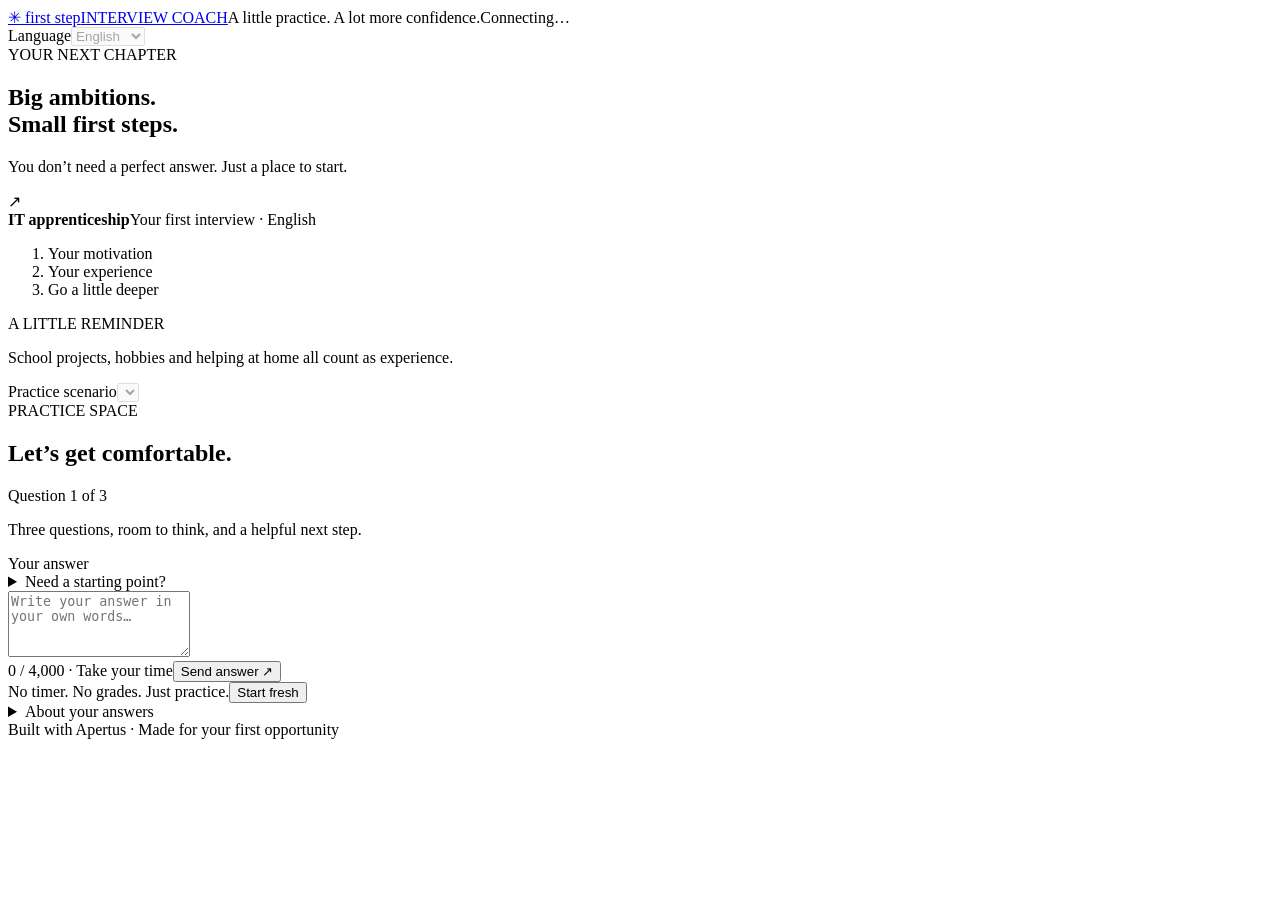
==== track_2a/src/static/index.html @ f62ade74 "feat: add multilingual interview scenarios and contextual hints" ====
<!doctype html>
<html lang="en"><head><meta charset="utf-8"><meta name="viewport" content="width=device-width, initial-scale=1"><title>First Step · Interview practice</title><link rel="stylesheet" href="/style.css"><script src="/app.js" defer></script></head>
<body><header><a class="brand" href="/">✳ <span>first step<span class="brand-sub" data-i18n="brandSub">INTERVIEW COACH</span></span></a><span class="tag" data-i18n="tagline">A little practice. A lot more confidence.</span><span id="mode" class="badge">Connecting…</span><div class="language-control"><label for="language" data-i18n="language">Language</label><select id="language" disabled><option value="en" lang="en">English</option><option value="de" lang="de">Deutsch</option><option value="fr" lang="fr">Français</option><option value="it" lang="it">Italiano</option></select></div></header>
<main><aside><span class="eyebrow" data-i18n="chapter">YOUR NEXT CHAPTER</span><h1><span data-i18n="hero1">Big ambitions.</span><br><span data-i18n="hero2">Small first steps.</span></h1><p data-i18n="welcome">You don’t need a perfect answer. Just a place to start.</p><div class="details"><span class="icon">↗</span><div><strong data-i18n="job">IT apprenticeship</strong><span data-i18n="interview">Your first interview · English</span></div></div><ol id="steps"><li class="active" data-i18n="step1">Your motivation</li><li data-i18n="step2">Your experience</li><li data-i18n="step3">Go a little deeper</li></ol><div class="tip"><span class="eyebrow" data-i18n="reminder">A LITTLE REMINDER</span><p data-i18n="tip">School projects, hobbies and helping at home all count as experience.</p></div></aside>
<section class="practice" aria-label="Interview practice"><div class="scenario-control"><label for="scenario" data-i18n="scenario">Practice scenario</label><select id="scenario" disabled></select></div><div class="session-head"><div><span class="eyebrow" data-i18n="space">PRACTICE SPACE</span><h2 data-i18n="heading">Let’s get comfortable.</h2></div><span id="progress" class="badge">Question 1 of 3</span></div><p class="intro" data-i18n="intro">Three questions, room to think, and a helpful next step.</p><div id="demo-note" hidden data-i18n="demo">Demo mode · Example questions and fixed feedback. No AI calls.</div><div id="conversation" role="log" aria-live="polite" aria-label="Conversation"></div><div id="status" role="status" aria-live="polite"></div><form id="answer-form"><label for="answer" data-i18n="answer">Your answer</label><details id="answer-help" class="answer-help"><summary data-i18n="helpTitle">Need a starting point?</summary><p id="answer-hint">Use a real example: what happened, what you did, and what you learned. A few sentences are enough.</p></details><textarea aria-describedby="count" id="answer" maxlength="4000" rows="4" placeholder="Write your answer in your own words…" required></textarea><div class="compose-footer"><span id="count">0 / 4,000 · Take your time</span><button data-i18n="send" id="send" type="submit">Send answer ↗</button></div></form><div id="finished" hidden><h3 data-i18n="finished">You showed up. That’s a first step.</h3><p data-i18n="next">Take one idea from your feedback into your next practice.</p></div><div class="session-actions"><button data-i18n="download" id="download" class="secondary-button" hidden>Download conversation ↓</button></div><div class="session-footer"><span data-i18n="reassurance">No timer. No grades. Just practice.</span><button id="restart" class="text-button" data-i18n="restart">Start fresh</button></div><details class="privacy-disclosure"><summary data-i18n="privacyTitle">About your answers</summary><p class="privacy" data-i18n="privacy">Answers are sent to the configured model provider. This app keeps the conversation in this tab only. Avoid names or personal details.</p></details></section></main><footer data-i18n="footer">Built with Apertus · Made for your first opportunity</footer></body></html>
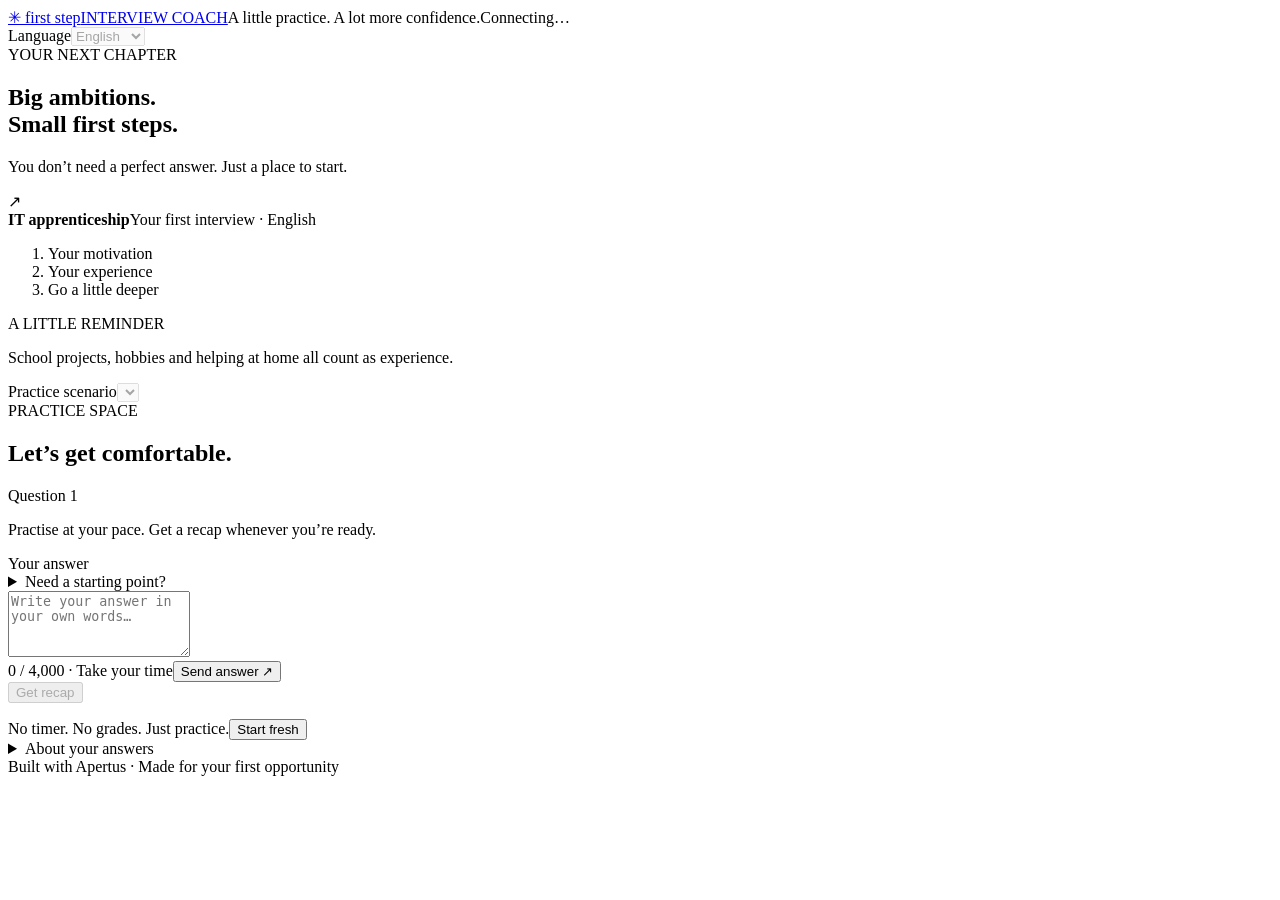
==== commit ff9fc6e6: "feat: add flexible interview sessions and on-demand recaps" ====
--- a/track_2a/src/static/index.html
+++ b/track_2a/src/static/index.html
@@ -2,4 +2,4 @@
 <html lang="en"><head><meta charset="utf-8"><meta name="viewport" content="width=device-width, initial-scale=1"><title>First Step · Interview practice</title><link rel="stylesheet" href="/style.css"><script src="/app.js" defer></script></head>
 <body><header><a class="brand" href="/">✳ <span>first step<span class="brand-sub" data-i18n="brandSub">INTERVIEW COACH</span></span></a><span class="tag" data-i18n="tagline">A little practice. A lot more confidence.</span><span id="mode" class="badge">Connecting…</span><div class="language-control"><label for="language" data-i18n="language">Language</label><select id="language" disabled><option value="en" lang="en">English</option><option value="de" lang="de">Deutsch</option><option value="fr" lang="fr">Français</option><option value="it" lang="it">Italiano</option></select></div></header>
 <main><aside><span class="eyebrow" data-i18n="chapter">YOUR NEXT CHAPTER</span><h1><span data-i18n="hero1">Big ambitions.</span><br><span data-i18n="hero2">Small first steps.</span></h1><p data-i18n="welcome">You don’t need a perfect answer. Just a place to start.</p><div class="details"><span class="icon">↗</span><div><strong data-i18n="job">IT apprenticeship</strong><span data-i18n="interview">Your first interview · English</span></div></div><ol id="steps"><li class="active" data-i18n="step1">Your motivation</li><li data-i18n="step2">Your experience</li><li data-i18n="step3">Go a little deeper</li></ol><div class="tip"><span class="eyebrow" data-i18n="reminder">A LITTLE REMINDER</span><p data-i18n="tip">School projects, hobbies and helping at home all count as experience.</p></div></aside>
-<section class="practice" aria-label="Interview practice"><div class="scenario-control"><label for="scenario" data-i18n="scenario">Practice scenario</label><select id="scenario" disabled></select></div><div class="session-head"><div><span class="eyebrow" data-i18n="space">PRACTICE SPACE</span><h2 data-i18n="heading">Let’s get comfortable.</h2></div><span id="progress" class="badge">Question 1 of 3</span></div><p class="intro" data-i18n="intro">Three questions, room to think, and a helpful next step.</p><div id="demo-note" hidden data-i18n="demo">Demo mode · Example questions and fixed feedback. No AI calls.</div><div id="conversation" role="log" aria-live="polite" aria-label="Conversation"></div><div id="status" role="status" aria-live="polite"></div><form id="answer-form"><label for="answer" data-i18n="answer">Your answer</label><details id="answer-help" class="answer-help"><summary data-i18n="helpTitle">Need a starting point?</summary><p id="answer-hint">Use a real example: what happened, what you did, and what you learned. A few sentences are enough.</p></details><textarea aria-describedby="count" id="answer" maxlength="4000" rows="4" placeholder="Write your answer in your own words…" required></textarea><div class="compose-footer"><span id="count">0 / 4,000 · Take your time</span><button data-i18n="send" id="send" type="submit">Send answer ↗</button></div></form><div id="finished" hidden><h3 data-i18n="finished">You showed up. That’s a first step.</h3><p data-i18n="next">Take one idea from your feedback into your next practice.</p></div><div class="session-actions"><button data-i18n="download" id="download" class="secondary-button" hidden>Download conversation ↓</button></div><div class="session-footer"><span data-i18n="reassurance">No timer. No grades. Just practice.</span><button id="restart" class="text-button" data-i18n="restart">Start fresh</button></div><details class="privacy-disclosure"><summary data-i18n="privacyTitle">About your answers</summary><p class="privacy" data-i18n="privacy">Answers are sent to the configured model provider. This app keeps the conversation in this tab only. Avoid names or personal details.</p></details></section></main><footer data-i18n="footer">Built with Apertus · Made for your first opportunity</footer></body></html>
+<section class="practice" aria-label="Interview practice"><div class="scenario-control"><label for="scenario" data-i18n="scenario">Practice scenario</label><select id="scenario" disabled></select></div><div class="session-head"><div><span class="eyebrow" data-i18n="space">PRACTICE SPACE</span><h2 data-i18n="heading">Let’s get comfortable.</h2></div><span id="progress" class="badge">Question 1</span></div><p class="intro" data-i18n="intro">Practise at your pace. Get a recap whenever you’re ready.</p><div id="demo-note" hidden data-i18n="demo">Demo mode · Example questions and fixed feedback. No AI calls.</div><div id="conversation" role="log" aria-live="polite" aria-label="Conversation"></div><div id="status" role="status" aria-live="polite"></div><form id="answer-form"><label for="answer" data-i18n="answer">Your answer</label><details id="answer-help" class="answer-help"><summary data-i18n="helpTitle">Need a starting point?</summary><p id="answer-hint">Use a real example: what happened, what you did, and what you learned. A few sentences are enough.</p></details><textarea aria-describedby="count" id="answer" maxlength="4000" rows="4" placeholder="Write your answer in your own words…" required></textarea><div class="compose-footer"><span id="count">0 / 4,000 · Take your time</span><button data-i18n="send" id="send" type="submit">Send answer ↗</button></div></form><div id="finished" hidden><h3 data-i18n="finished">You showed up. That’s a first step.</h3><p data-i18n="next">Take one idea from your feedback into your next practice.</p></div><div class="session-actions"><p id="recap-suggestion" role="status" hidden></p><button id="recap" class="secondary-button" data-i18n="recap" disabled>Get recap</button><p id="session-limit"></p><button data-i18n="download" id="download" class="secondary-button" hidden>Download conversation ↓</button></div><div class="session-footer"><span data-i18n="reassurance">No timer. No grades. Just practice.</span><button id="restart" class="text-button" data-i18n="restart">Start fresh</button></div><details class="privacy-disclosure"><summary data-i18n="privacyTitle">About your answers</summary><p class="privacy" data-i18n="privacy">Answers are sent to the configured model provider. This app keeps the conversation in this tab only. Avoid names or personal details.</p></details></section></main><footer data-i18n="footer">Built with Apertus · Made for your first opportunity</footer></body></html>
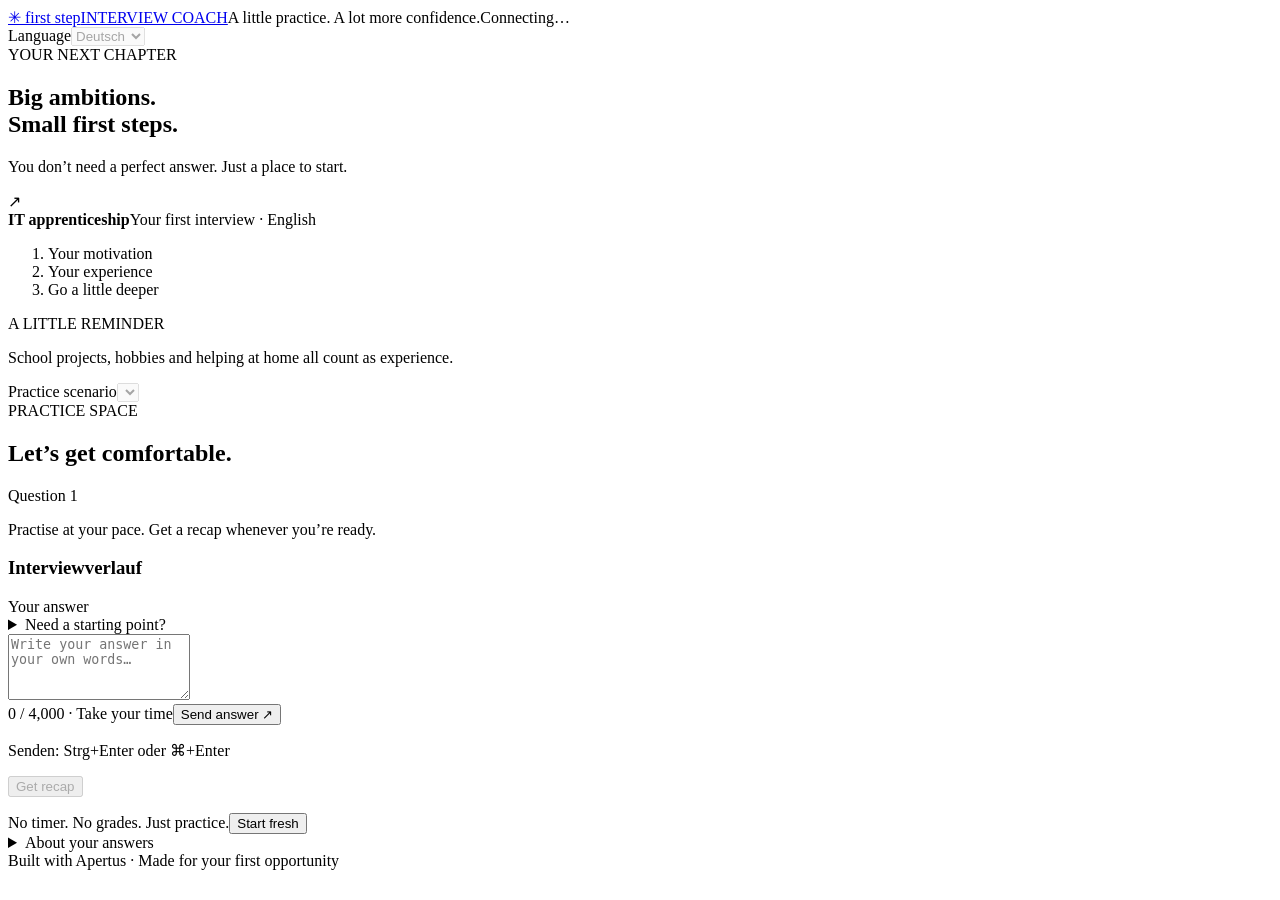
==== commit 10df017b: "Improve practice layout and add message shortcuts" ====
--- a/track_2a/src/static/index.html
+++ b/track_2a/src/static/index.html
@@ -1,5 +1,5 @@
 <!doctype html>
-<html lang="en"><head><meta charset="utf-8"><meta name="viewport" content="width=device-width, initial-scale=1"><title>First Step · Interview practice</title><link rel="stylesheet" href="/style.css"><script src="/app.js" defer></script></head>
-<body><header><a class="brand" href="/">✳ <span>first step<span class="brand-sub" data-i18n="brandSub">INTERVIEW COACH</span></span></a><span class="tag" data-i18n="tagline">A little practice. A lot more confidence.</span><span id="mode" class="badge">Connecting…</span><div class="language-control"><label for="language" data-i18n="language">Language</label><select id="language" disabled><option value="en" lang="en">English</option><option value="de" lang="de">Deutsch</option><option value="fr" lang="fr">Français</option><option value="it" lang="it">Italiano</option></select></div></header>
+<html lang="de"><head><meta charset="utf-8"><meta name="viewport" content="width=device-width, initial-scale=1"><title>First Step · Interview practice</title><link rel="stylesheet" href="/style.css"><script src="/app.js" defer></script></head>
+<body><header><a class="brand" href="/">✳ <span>first step<span class="brand-sub" data-i18n="brandSub">INTERVIEW COACH</span></span></a><span class="tag" data-i18n="tagline">A little practice. A lot more confidence.</span><span id="mode" class="badge">Connecting…</span><div class="language-control"><label for="language" data-i18n="language">Language</label><select id="language" disabled><option value="en" lang="en">English</option><option value="de" lang="de" selected>Deutsch</option><option value="fr" lang="fr">Français</option><option value="it" lang="it">Italiano</option></select></div></header>
 <main><aside><span class="eyebrow" data-i18n="chapter">YOUR NEXT CHAPTER</span><h1><span data-i18n="hero1">Big ambitions.</span><br><span data-i18n="hero2">Small first steps.</span></h1><p data-i18n="welcome">You don’t need a perfect answer. Just a place to start.</p><div class="details"><span class="icon">↗</span><div><strong data-i18n="job">IT apprenticeship</strong><span data-i18n="interview">Your first interview · English</span></div></div><ol id="steps"><li class="active" data-i18n="step1">Your motivation</li><li data-i18n="step2">Your experience</li><li data-i18n="step3">Go a little deeper</li></ol><div class="tip"><span class="eyebrow" data-i18n="reminder">A LITTLE REMINDER</span><p data-i18n="tip">School projects, hobbies and helping at home all count as experience.</p></div></aside>
-<section class="practice" aria-label="Interview practice"><div class="scenario-control"><label for="scenario" data-i18n="scenario">Practice scenario</label><select id="scenario" disabled></select></div><div class="session-head"><div><span class="eyebrow" data-i18n="space">PRACTICE SPACE</span><h2 data-i18n="heading">Let’s get comfortable.</h2></div><span id="progress" class="badge">Question 1</span></div><p class="intro" data-i18n="intro">Practise at your pace. Get a recap whenever you’re ready.</p><div id="demo-note" hidden data-i18n="demo">Demo mode · Example questions and fixed feedback. No AI calls.</div><div id="conversation" role="log" aria-live="polite" aria-label="Conversation"></div><div id="status" role="status" aria-live="polite"></div><form id="answer-form"><label for="answer" data-i18n="answer">Your answer</label><details id="answer-help" class="answer-help"><summary data-i18n="helpTitle">Need a starting point?</summary><p id="answer-hint">Use a real example: what happened, what you did, and what you learned. A few sentences are enough.</p></details><textarea aria-describedby="count" id="answer" maxlength="4000" rows="4" placeholder="Write your answer in your own words…" required></textarea><div class="compose-footer"><span id="count">0 / 4,000 · Take your time</span><button data-i18n="send" id="send" type="submit">Send answer ↗</button></div></form><div id="finished" hidden><h3 data-i18n="finished">You showed up. That’s a first step.</h3><p data-i18n="next">Take one idea from your feedback into your next practice.</p></div><div class="session-actions"><p id="recap-suggestion" role="status" hidden></p><button id="recap" class="secondary-button" data-i18n="recap" disabled>Get recap</button><p id="session-limit"></p><button data-i18n="download" id="download" class="secondary-button" hidden>Download conversation ↓</button></div><div class="session-footer"><span data-i18n="reassurance">No timer. No grades. Just practice.</span><button id="restart" class="text-button" data-i18n="restart">Start fresh</button></div><details class="privacy-disclosure"><summary data-i18n="privacyTitle">About your answers</summary><p class="privacy" data-i18n="privacy">Answers are sent to the configured model provider. This app keeps the conversation in this tab only. Avoid names or personal details.</p></details></section></main><footer data-i18n="footer">Built with Apertus · Made for your first opportunity</footer></body></html>
+<section class="practice" aria-label="Interview practice"><div class="scenario-control"><label for="scenario" data-i18n="scenario">Practice scenario</label><select id="scenario" disabled></select></div><div class="session-head"><div><span class="eyebrow" data-i18n="space">PRACTICE SPACE</span><h2 data-i18n="heading">Let’s get comfortable.</h2></div><span id="progress" class="badge">Question 1</span></div><p class="intro" data-i18n="intro">Practise at your pace. Get a recap whenever you’re ready.</p><div id="demo-note" hidden data-i18n="demo">Demo mode · Example questions and fixed feedback. No AI calls.</div><section class="conversation-panel" aria-labelledby="conversation-heading"><h3 id="conversation-heading" data-i18n="conversation">Interviewverlauf</h3><div id="conversation" role="log" aria-live="polite" aria-label="Conversation"></div><div id="status" role="status" aria-live="polite"></div><form id="answer-form"><label for="answer" data-i18n="answer">Your answer</label><details id="answer-help" class="answer-help"><summary data-i18n="helpTitle">Need a starting point?</summary><p id="answer-hint">Use a real example: what happened, what you did, and what you learned. A few sentences are enough.</p></details><textarea aria-keyshortcuts="Control+Enter Meta+Enter" aria-describedby="count answer-shortcut" id="answer" maxlength="4000" rows="4" placeholder="Write your answer in your own words…" required></textarea><div class="compose-footer"><span id="count">0 / 4,000 · Take your time</span><button data-i18n="send" id="send" type="submit">Send answer ↗</button></div><p id="answer-shortcut" class="shortcut-hint" data-i18n="sendShortcut">Senden: Strg+Enter oder ⌘+Enter</p></form><form id="revision-form" hidden><label for="revision-answer" data-i18n="revisionLabel">Probiere deine Antwort noch einmal</label><textarea id="revision-answer" aria-describedby="revision-help revision-shortcut" aria-keyshortcuts="Control+Enter Meta+Enter" maxlength="4000" rows="4" required></textarea><p id="revision-help" data-i18n="revisionHelp">Nutze den nächsten Schritt aus deinem Feedback. Du kannst die Antwort in Ruhe überarbeiten.</p><button type="submit" id="revise" data-i18n="sendRevision">Überarbeitete Antwort senden</button><p id="revision-shortcut" class="shortcut-hint" data-i18n="sendShortcut">Senden: Strg+Enter oder ⌘+Enter</p><p id="revision-status" role="status"></p></form></section><div id="finished" hidden><h3 data-i18n="finished">You showed up. That’s a first step.</h3><p data-i18n="next">Take one idea from your feedback into your next practice.</p></div><form id="practice-choice-form" hidden><label for="practice-choice" data-i18n="optionalPractice">Freiwillig weiterüben</label><p data-i18n="optionalPracticeHelp">Wähle selbst ein Thema. Das ist keine festgestellte Schwäche.</p><select id="practice-choice"></select><button id="choose-practice" type="submit" data-i18n="choosePractice">Dieses Thema üben</button><p id="practice-choice-status" role="status"></p></form><div class="session-actions"><p id="recap-suggestion" role="status" hidden></p><button id="recap" class="secondary-button" data-i18n="recap" disabled>Get recap</button><p id="session-limit"></p><button data-i18n="download" id="download" class="secondary-button" hidden>Download conversation ↓</button></div><div class="session-footer"><span data-i18n="reassurance">No timer. No grades. Just practice.</span><button id="restart" class="text-button" data-i18n="restart">Start fresh</button></div><details class="privacy-disclosure"><summary data-i18n="privacyTitle">About your answers</summary><p class="privacy" data-i18n="privacy">In AI mode, answers are sent to the configured model provider. This app also saves sessions on the local server. Avoid names and personal details.</p></details></section></main><footer data-i18n="footer">Built with Apertus · Made for your first opportunity</footer></body></html>
